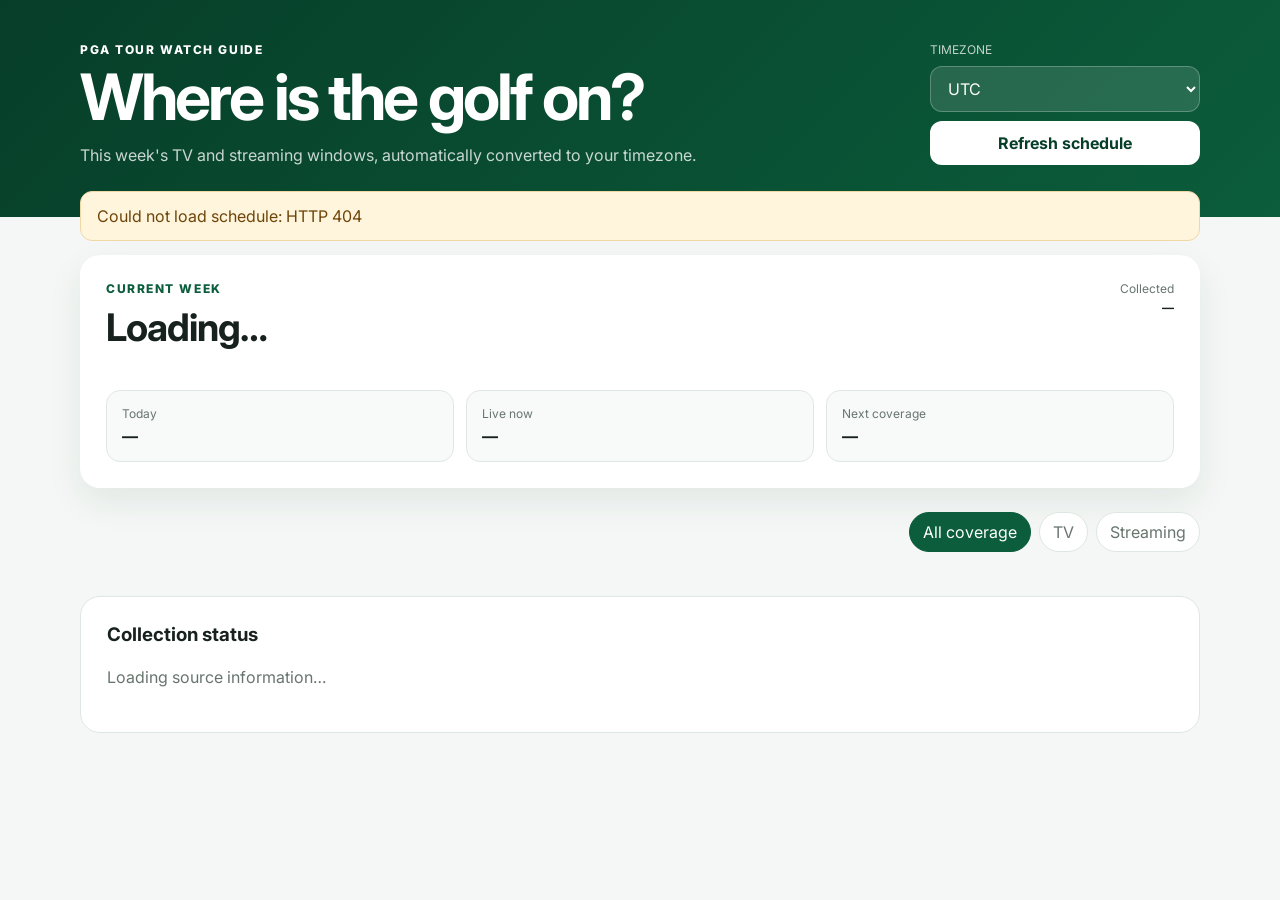
==== index.html @ ab555b07 "move files to top folder" ====
<!DOCTYPE html>
<html lang="en">
<head>
  <meta charset="UTF-8" />
  <meta name="viewport" content="width=device-width, initial-scale=1.0" />
  <meta name="description" content="PGA TOUR TV and streaming schedule in your local timezone." />
  <title>PGA TOUR TV Guide</title>
  <link rel="preconnect" href="https://fonts.googleapis.com">
  <link rel="preconnect" href="https://fonts.gstatic.com" crossorigin>
  <link href="https://fonts.googleapis.com/css2?family=Inter:wght@400;500;600;700;800&display=swap" rel="stylesheet">
  <link rel="stylesheet" href="styles.css" />
</head>
<body>
  <header class="hero">
    <div class="hero__inner">
      <div>
        <p class="eyebrow">PGA TOUR WATCH GUIDE</p>
        <h1>Where is the golf on?</h1>
        <p class="hero__subtitle">
          This week's TV and streaming windows, automatically converted to your timezone.
        </p>
      </div>

      <div class="hero__controls">
        <label for="timezoneSelect">Timezone</label>
        <select id="timezoneSelect"></select>
        <button id="refreshButton" class="refresh-button">Refresh schedule</button>
      </div>
    </div>
  </header>

  <main class="page-shell">
    <section id="statusBanner" class="status-banner" hidden></section>

    <section class="tournament-card">
      <div class="tournament-card__top">
        <div>
          <p class="section-label">CURRENT WEEK</p>
          <h2 id="tournamentName">Loading…</h2>
          <p id="tournamentMeta" class="muted"></p>
        </div>

        <div class="updated">
          <span>Collected</span>
          <strong id="lastUpdated">—</strong>
        </div>
      </div>

      <div class="summary-grid">
        <div class="summary-stat">
          <span class="summary-stat__label">Today</span>
          <strong id="todaySummary">—</strong>
        </div>
        <div class="summary-stat">
          <span class="summary-stat__label">Live now</span>
          <strong id="liveSummary">—</strong>
        </div>
        <div class="summary-stat">
          <span class="summary-stat__label">Next coverage</span>
          <strong id="nextSummary">—</strong>
        </div>
      </div>
    </section>

    <section class="toolbar">
      <div id="dayTabs" class="day-tabs"></div>
      <div class="filter-group">
        <button class="filter-chip active" data-filter="all">All coverage</button>
        <button class="filter-chip" data-filter="tv">TV</button>
        <button class="filter-chip" data-filter="streaming">Streaming</button>
      </div>
    </section>

    <section id="schedule" class="schedule"></section>

    <section id="sourcePanel" class="data-note">
      <h3>Collection status</h3>
      <p id="collectionStatus">Loading source information…</p>
      <div id="sourceList" class="source-list"></div>
    </section>
  </main>

  <template id="coverageTemplate">
    <article class="coverage-card">
      <div class="coverage-card__accent"></div>
      <div class="coverage-card__body">
        <div class="coverage-card__heading">
          <div class="provider-row">
            <div class="provider-badge"></div>
            <div>
              <h3 class="provider-name"></h3>
              <p class="feed-name"></p>
            </div>
          </div>
          <span class="state-pill"></span>
        </div>

        <div class="coverage-time">
          <strong class="time-range"></strong>
          <span class="duration"></span>
        </div>

        <div class="coverage-meta">
          <span class="round"></span>
          <span class="coverage-type"></span>
        </div>

        <div class="progress-wrap" hidden>
          <div class="progress-track"><div class="progress-bar"></div></div>
          <span class="progress-text"></span>
        </div>

        <a class="watch-link source-link" target="_blank" rel="noopener noreferrer">
          Schedule source →
        </a>
      </div>
    </article>
  </template>

  <script src="app.js"></script>
</body>
</html>
---- styles.css ----
* { box-sizing: border-box; }
:root {
  --bg:#f4f7f5; --surface:#fff; --surface-soft:#f8faf9; --text:#17211d;
  --muted:#68756f; --border:#dfe7e2; --green:#0b5d3b; --green-dark:#073e29;
  --green-soft:#e7f3ed; --red:#c9362b; --red-soft:#feeceb; --amber:#a86308;
  --amber-soft:#fff4dc; --gray-soft:#edf1ef; --shadow:0 14px 35px rgba(21,50,37,.08);
}
body { margin:0; font-family:"Inter",system-ui,sans-serif; background:var(--bg); color:var(--text); }
button,select { font:inherit; }
.hero { background:linear-gradient(135deg,var(--green-dark),var(--green)); color:#fff; padding:42px 20px 52px; }
.hero__inner { width:min(1120px,100%); margin:auto; display:flex; justify-content:space-between; align-items:end; gap:32px; }
.eyebrow,.section-label { margin:0 0 8px; font-size:12px; font-weight:800; letter-spacing:.13em; }
.hero h1 { margin:0; font-size:clamp(36px,6vw,64px); line-height:1; letter-spacing:-.045em; }
.hero__subtitle { margin:16px 0 0; max-width:650px; color:rgba(255,255,255,.78); }
.hero__controls { min-width:270px; display:grid; gap:9px; }
.hero__controls label { font-size:12px; text-transform:uppercase; opacity:.75; }
.hero__controls select,.refresh-button { width:100%; border:1px solid rgba(255,255,255,.25); border-radius:12px; padding:11px 13px; }
.hero__controls select { background:rgba(255,255,255,.12); color:#fff; }
.hero__controls option { color:#111; }
.refresh-button { background:#fff; color:var(--green-dark); font-weight:700; cursor:pointer; }
.refresh-button:disabled { opacity:.6; cursor:wait; }
.page-shell { width:min(1120px,calc(100% - 32px)); margin:-26px auto 50px; }
.status-banner { padding:14px 16px; border-radius:12px; margin-bottom:14px; background:var(--amber-soft); color:#6d4509; border:1px solid #f0d8a5; }
.tournament-card,.data-note { background:var(--surface); border-radius:20px; box-shadow:var(--shadow); padding:26px; }
.tournament-card__top { display:flex; justify-content:space-between; gap:24px; }
.tournament-card h2 { margin:0; font-size:clamp(25px,4vw,38px); letter-spacing:-.025em; }
.section-label { color:var(--green); }
.muted,.updated { color:var(--muted); }
.updated { text-align:right; font-size:12px; }
.updated span,.updated strong { display:block; }
.updated strong { margin-top:4px; color:var(--text); }
.summary-grid { display:grid; grid-template-columns:repeat(3,1fr); gap:12px; margin-top:24px; }
.summary-stat { background:var(--surface-soft); border:1px solid var(--border); border-radius:14px; padding:15px; }
.summary-stat__label { display:block; color:var(--muted); font-size:12px; margin-bottom:5px; }
.toolbar { margin:24px 0 16px; display:flex; justify-content:space-between; flex-wrap:wrap; gap:16px; }
.day-tabs,.filter-group { display:flex; flex-wrap:wrap; gap:8px; }
.day-tab,.filter-chip { border:1px solid var(--border); background:#fff; padding:9px 13px; border-radius:999px; cursor:pointer; color:var(--muted); }
.day-tab.active,.filter-chip.active { background:var(--green); color:#fff; border-color:var(--green); }
.schedule { display:grid; gap:24px; }
.day-section { background:#fff; border:1px solid var(--border); border-radius:18px; overflow:hidden; }
.day-section__header { padding:18px 20px; border-bottom:1px solid var(--border); }
.day-section__header h2 { margin:0; font-size:21px; }
.day-section__header p { margin:4px 0 0; color:var(--muted); font-size:13px; }
.coverage-card { display:grid; grid-template-columns:5px 1fr; border-bottom:1px solid var(--border); }
.coverage-card:last-child { border-bottom:0; }
.coverage-card__accent { background:var(--green); }
.coverage-card[data-state="live"] .coverage-card__accent { background:var(--red); }
.coverage-card[data-state="ended"] .coverage-card__accent { background:#aab4af; }
.coverage-card__body { padding:20px; }
.coverage-card__heading { display:flex; justify-content:space-between; gap:20px; }
.provider-row { display:flex; gap:12px; align-items:center; }
.provider-badge { width:46px; height:46px; display:grid; place-items:center; border-radius:12px; background:var(--green-soft); color:var(--green); font-weight:800; font-size:11px; }
.provider-name { margin:0; font-size:18px; }
.feed-name { margin:4px 0 0; color:var(--muted); font-size:13px; }
.state-pill { height:fit-content; border-radius:999px; padding:6px 9px; font-size:11px; font-weight:800; text-transform:uppercase; }
.state-pill.live { color:var(--red); background:var(--red-soft); }
.state-pill.upcoming { color:var(--amber); background:var(--amber-soft); }
.state-pill.ended { color:#66716c; background:var(--gray-soft); }
.coverage-time { margin-top:18px; display:flex; gap:10px; align-items:baseline; flex-wrap:wrap; }
.time-range { font-size:24px; }
.duration,.coverage-meta { color:var(--muted); font-size:13px; }
.coverage-meta { display:flex; gap:8px; margin-top:8px; }
.coverage-meta span + span::before { content:"•"; margin-right:8px; }
.progress-wrap { margin-top:16px; }
.progress-track { height:6px; border-radius:999px; overflow:hidden; background:var(--gray-soft); }
.progress-bar { height:100%; background:var(--red); }
.progress-text { display:block; margin-top:6px; color:var(--muted); font-size:11px; }
.watch-link { display:inline-block; margin-top:15px; color:var(--green); text-decoration:none; font-size:13px; font-weight:700; }
.empty-state { padding:40px 20px; text-align:center; color:var(--muted); background:#fff; border-radius:16px; }
.data-note { margin-top:28px; box-shadow:none; border:1px solid var(--border); }
.data-note h3 { margin-top:0; }
.data-note p { color:var(--muted); line-height:1.55; }
.source-list { display:grid; gap:8px; margin-top:12px; }
.source-item { font-size:12px; color:var(--muted); }
.source-item a { color:var(--green); }
@media(max-width:720px){
  .hero__inner,.tournament-card__top { display:block; }
  .hero__controls,.updated { margin-top:20px; }
  .updated { text-align:left; }
  .summary-grid { grid-template-columns:1fr; }
  .time-range { font-size:20px; }
}
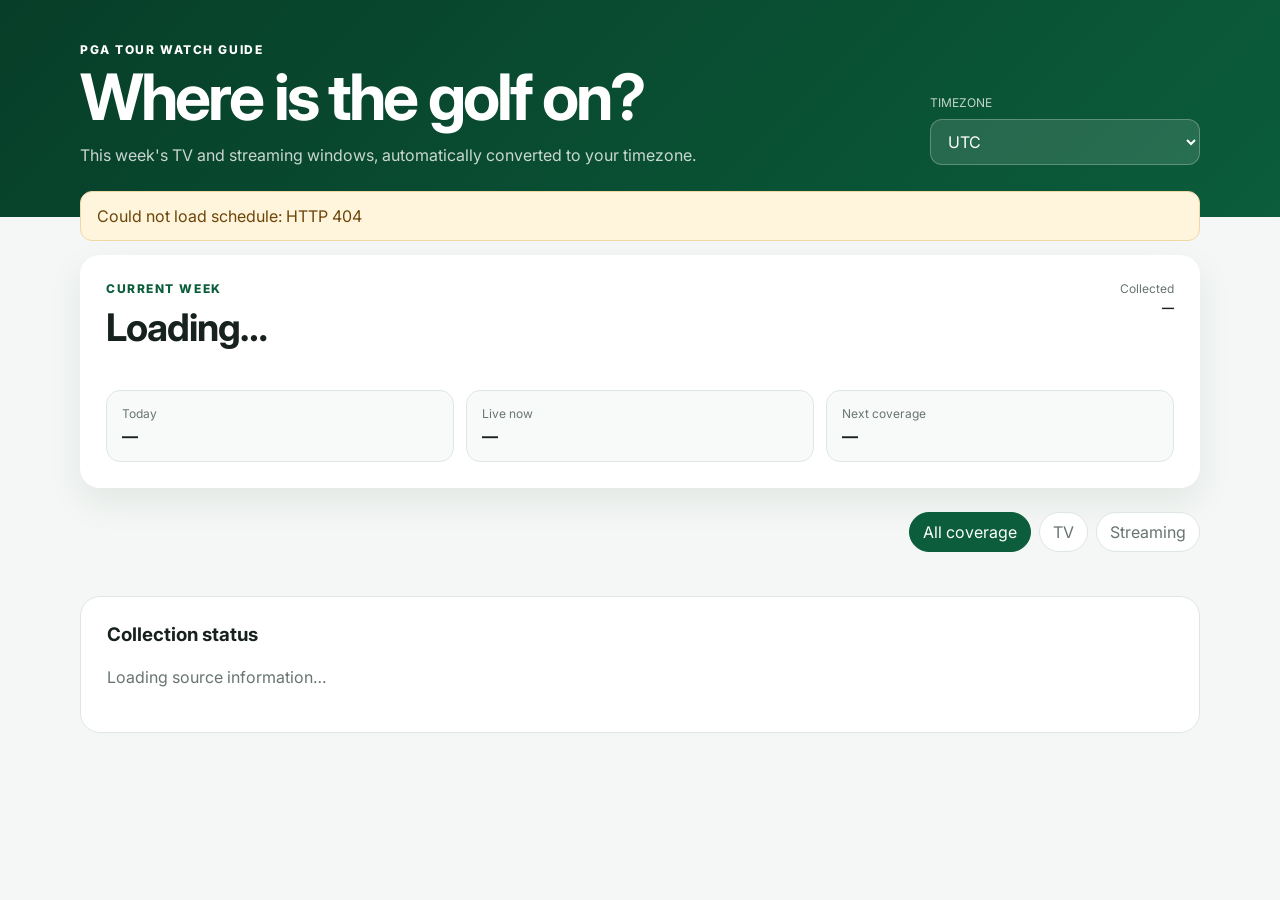
==== commit 2295c0da: "Move PGA schedule collection to GitHub Actions" ====
--- a/index.html
+++ b/index.html
@@ -24,7 +24,6 @@
       <div class="hero__controls">
         <label for="timezoneSelect">Timezone</label>
         <select id="timezoneSelect"></select>
-        <button id="refreshButton" class="refresh-button">Refresh schedule</button>
       </div>
     </div>
   </header>
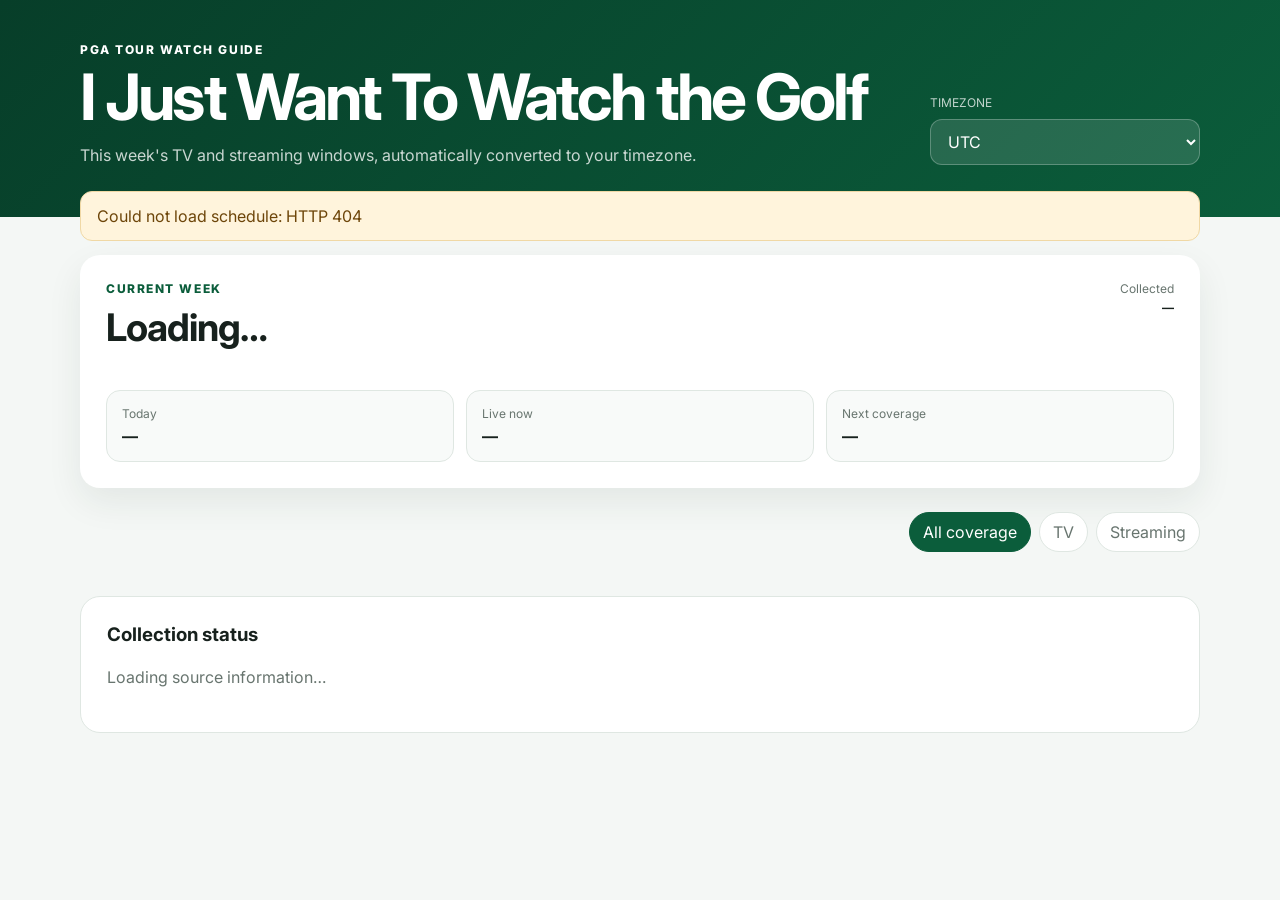
==== commit 8d432f87: "Update header title in index.html" ====
--- a/index.html
+++ b/index.html
@@ -15,7 +15,7 @@
     <div class="hero__inner">
       <div>
         <p class="eyebrow">PGA TOUR WATCH GUIDE</p>
-        <h1>Where is the golf on?</h1>
+        <h1>I Just Want To Watch the Golf</h1>
         <p class="hero__subtitle">
           This week's TV and streaming windows, automatically converted to your timezone.
         </p>
--- a/styles.css
+++ b/styles.css
@@ -80,3 +80,21 @@
   .summary-grid { grid-template-columns:1fr; }
   .time-range { font-size:20px; }
 }
+
+
+/* v6: make live coverage unmistakable */
+.coverage-card[data-state="live"] {
+  background: linear-gradient(90deg, rgba(201,54,43,.045), #fff 28%);
+}
+
+.coverage-card[data-state="live"] .provider-name::after {
+  content: " • LIVE NOW";
+  color: var(--red);
+  font-size: 11px;
+  font-weight: 800;
+  letter-spacing: .04em;
+}
+
+.day-tab.active::before {
+  content: "";
+}
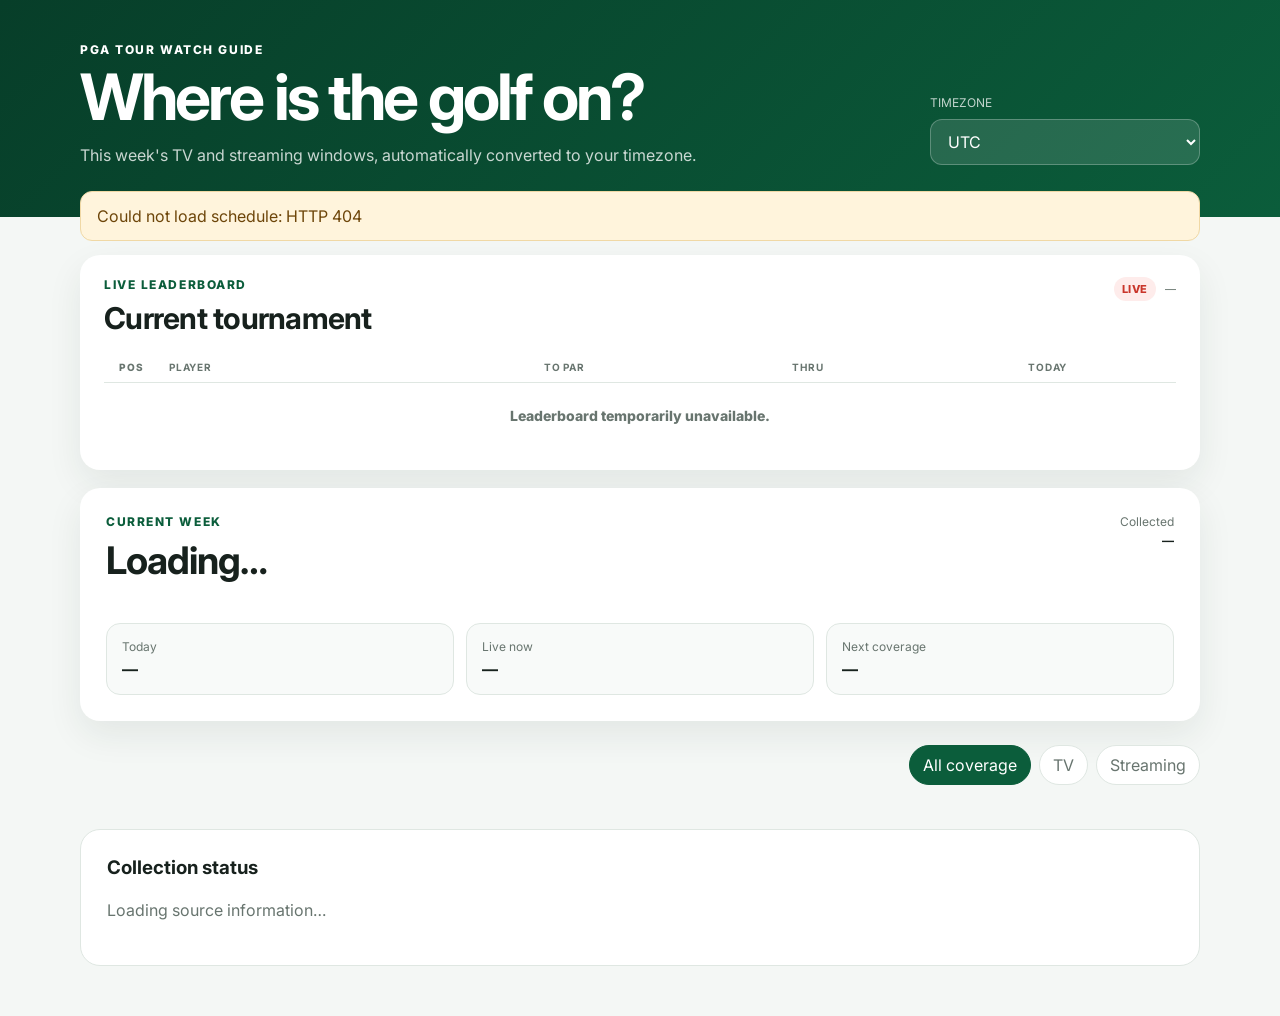
==== commit c374eb61: "upgrade to v9 add leaderboard" ====
--- a/index.html
+++ b/index.html
@@ -15,7 +15,7 @@
     <div class="hero__inner">
       <div>
         <p class="eyebrow">PGA TOUR WATCH GUIDE</p>
-        <h1>I Just Want To Watch the Golf</h1>
+        <h1>Where is the golf on?</h1>
         <p class="hero__subtitle">
           This week's TV and streaming windows, automatically converted to your timezone.
         </p>
@@ -30,6 +30,16 @@
 
   <main class="page-shell">
     <section id="statusBanner" class="status-banner" hidden></section>
+
+    <section class="leaderboard-card">
+      <div class="leaderboard-card__header">
+        <div><p class="section-label">LIVE LEADERBOARD</p><h2 id="leaderboardTournament">Current tournament</h2></div>
+        <div class="leaderboard-updated"><span id="leaderboardLiveBadge" class="leaderboard-live-badge">LIVE</span><span id="leaderboardUpdated">—</span></div>
+      </div>
+      <div class="leaderboard-scroll">
+        <table class="leaderboard-table"><thead><tr><th>Pos</th><th>Player</th><th>To Par</th><th>Thru</th><th>Today</th></tr></thead><tbody id="leaderboardBody"><tr><td colspan="5" class="leaderboard-empty">Loading leaderboard…</td></tr></tbody></table>
+      </div>
+    </section>
 
     <section class="tournament-card">
       <div class="tournament-card__top">
--- a/styles.css
+++ b/styles.css
@@ -98,3 +98,5 @@
 .day-tab.active::before {
   content: "";
 }
+
+.leaderboard-card{background:var(--surface);border-radius:20px;box-shadow:var(--shadow);padding:22px 24px;margin-bottom:18px}.leaderboard-card__header{display:flex;justify-content:space-between;align-items:start;gap:18px;margin-bottom:16px}.leaderboard-card__header h2{margin:0;font-size:clamp(22px,3vw,30px);letter-spacing:-.025em}.leaderboard-updated{display:flex;align-items:center;gap:9px;color:var(--muted);font-size:11px}.leaderboard-live-badge{padding:5px 8px;border-radius:999px;background:var(--red-soft);color:var(--red);font-weight:800;letter-spacing:.05em}.leaderboard-live-badge.saved{background:var(--amber-soft);color:var(--amber)}.leaderboard-scroll{overflow-x:auto}.leaderboard-table{width:100%;border-collapse:collapse;min-width:560px}.leaderboard-table th{padding:9px 10px;text-align:left;color:var(--muted);font-size:10px;text-transform:uppercase;letter-spacing:.08em;border-bottom:1px solid var(--border)}.leaderboard-table td{padding:11px 10px;border-bottom:1px solid var(--border);font-size:14px}.leaderboard-table tr:last-child td{border-bottom:0}.leaderboard-table th:nth-child(1),.leaderboard-table td:nth-child(1){width:55px;text-align:center;font-weight:800}.leaderboard-table th:nth-child(n+3),.leaderboard-table td:nth-child(n+3){text-align:center}.leaderboard-table td:nth-child(2){font-weight:700}.leaderboard-table td:nth-child(3){color:var(--green);font-weight:800}.leaderboard-empty{text-align:center!important;color:var(--muted);padding:24px!important}@media(max-width:720px){.leaderboard-card{padding:18px 14px}.leaderboard-card__header{display:block}.leaderboard-updated{margin-top:10px}}
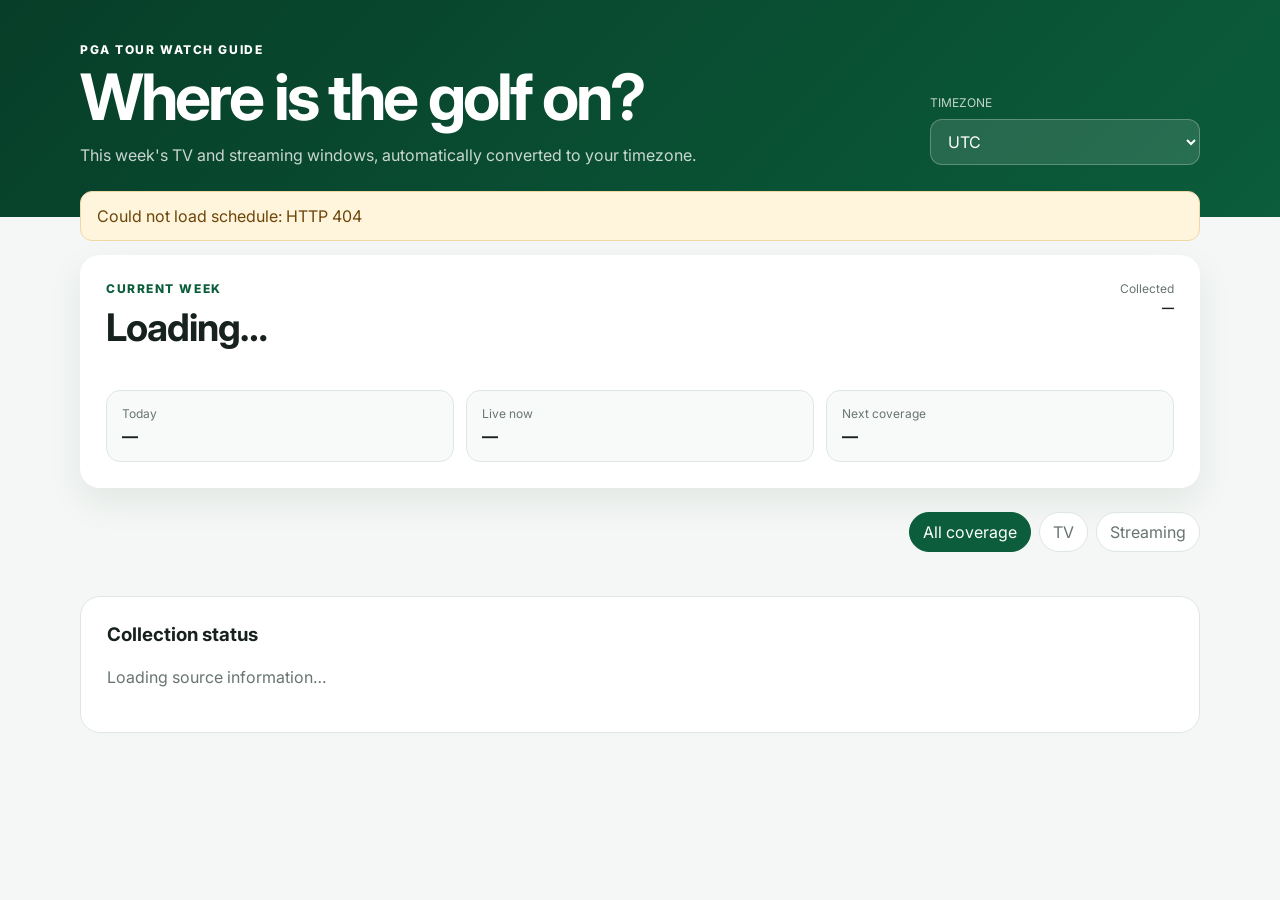
==== commit 60de0a4c: "Fix leaderboard population and add leaderboard refresh workflow" ====
--- a/index.html
+++ b/index.html
@@ -30,16 +30,6 @@
 
   <main class="page-shell">
     <section id="statusBanner" class="status-banner" hidden></section>
-
-    <section class="leaderboard-card">
-      <div class="leaderboard-card__header">
-        <div><p class="section-label">LIVE LEADERBOARD</p><h2 id="leaderboardTournament">Current tournament</h2></div>
-        <div class="leaderboard-updated"><span id="leaderboardLiveBadge" class="leaderboard-live-badge">LIVE</span><span id="leaderboardUpdated">—</span></div>
-      </div>
-      <div class="leaderboard-scroll">
-        <table class="leaderboard-table"><thead><tr><th>Pos</th><th>Player</th><th>To Par</th><th>Thru</th><th>Today</th></tr></thead><tbody id="leaderboardBody"><tr><td colspan="5" class="leaderboard-empty">Loading leaderboard…</td></tr></tbody></table>
-      </div>
-    </section>
 
     <section class="tournament-card">
       <div class="tournament-card__top">
